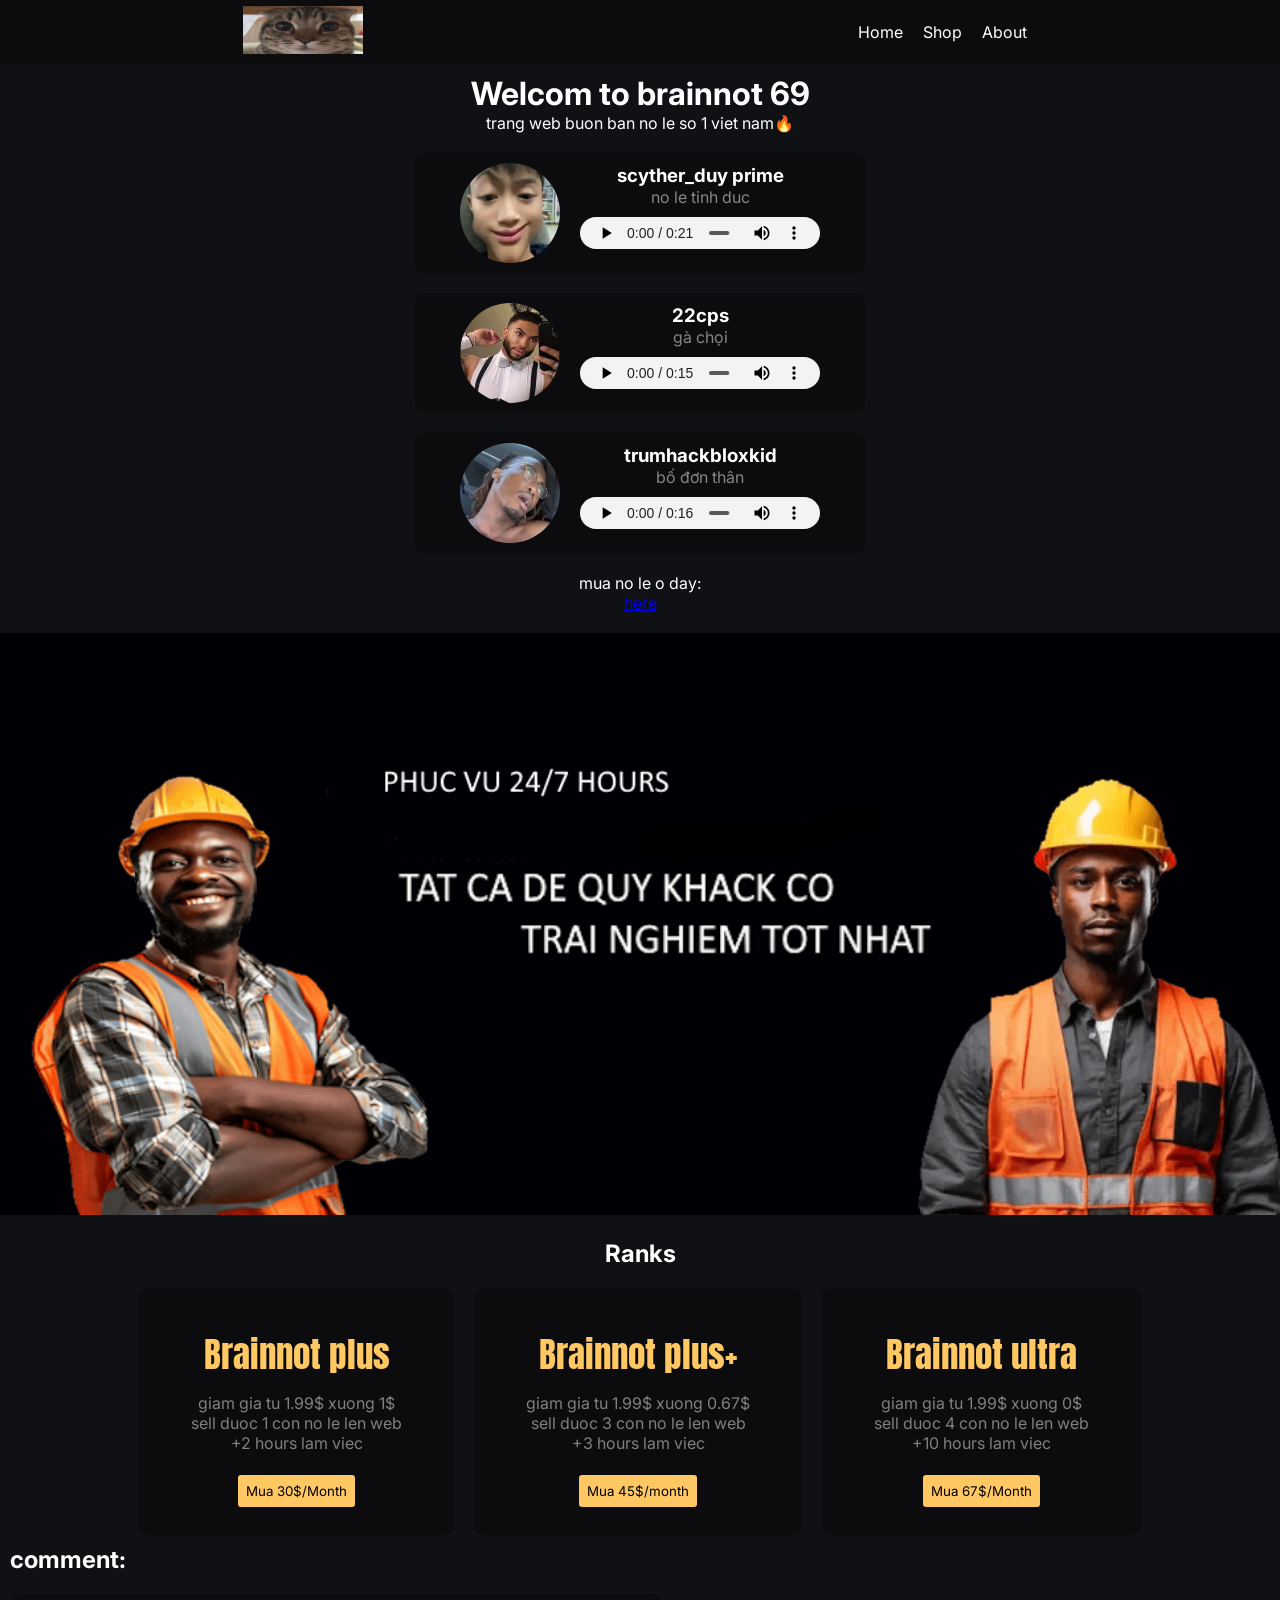
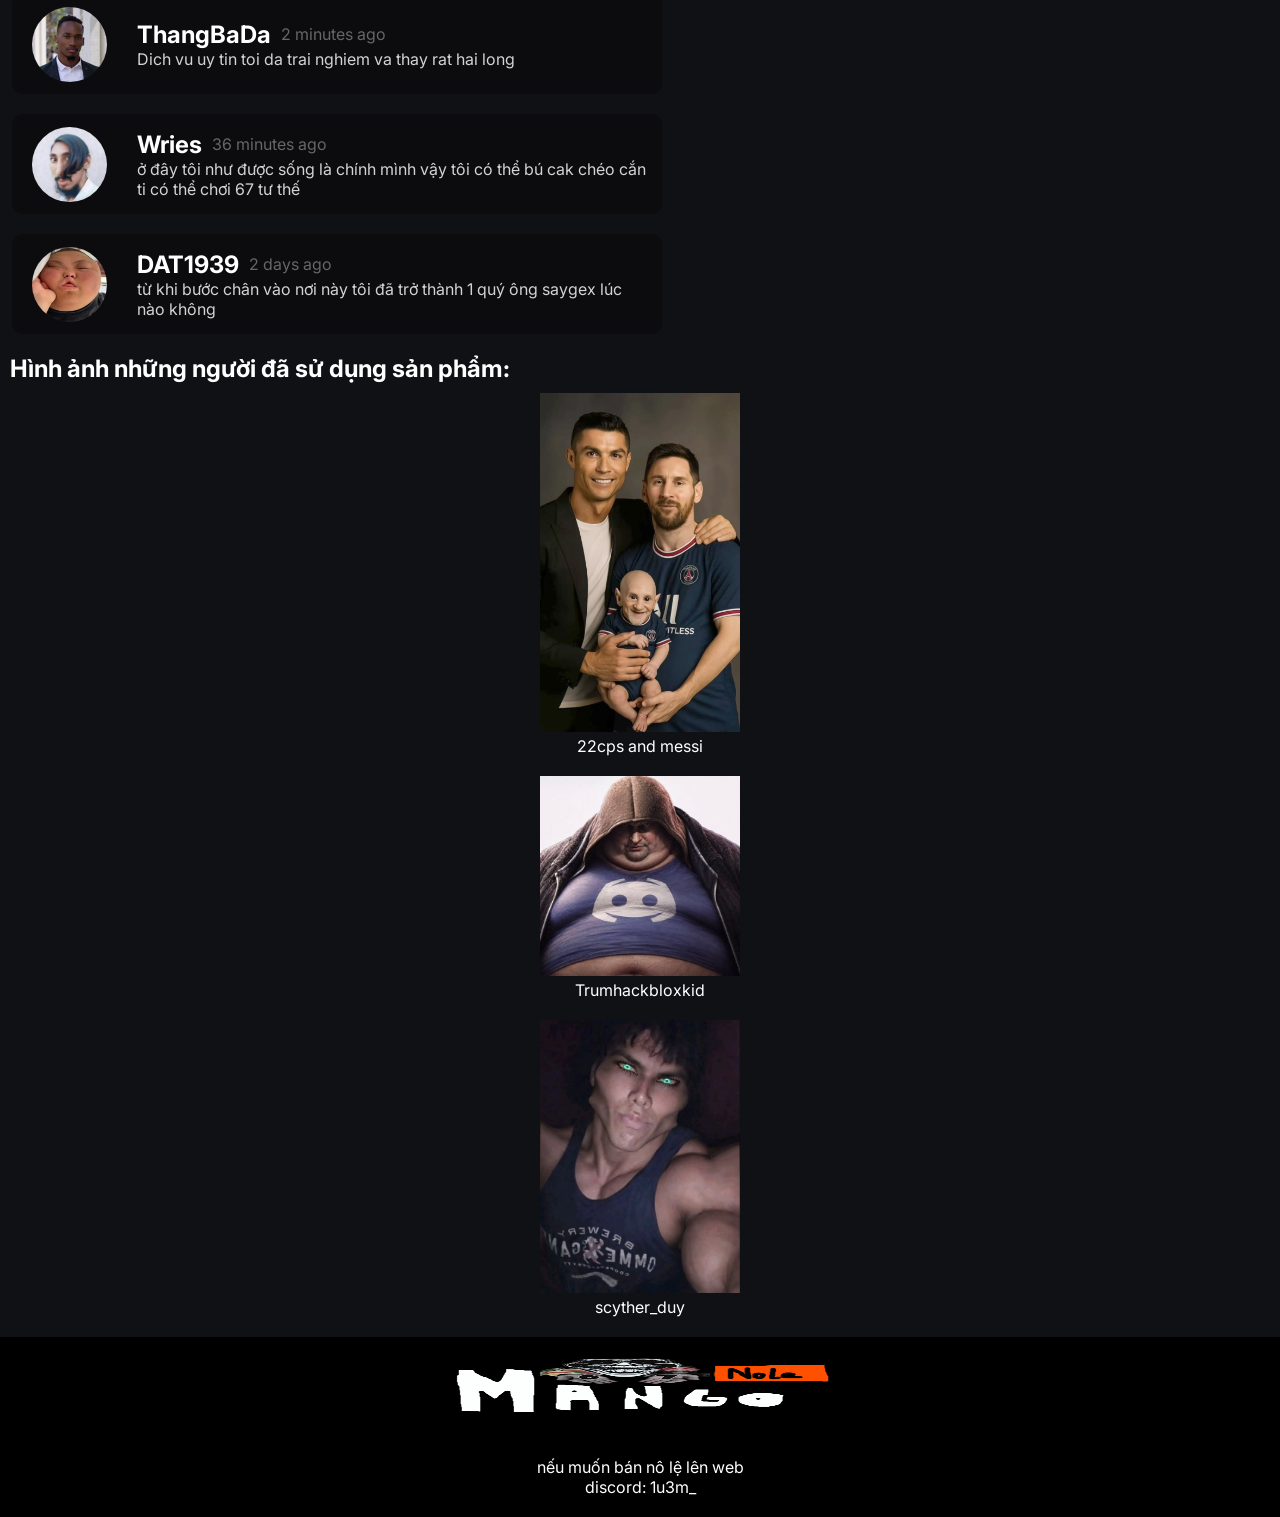
==== index.html @ a57162af "first commit" ====
<!DOCTYPE html>
<html lang="en">
<head>
  <meta charset="UTF-8">
  <meta name="viewport" content="width=device-width, initial-scale=1.0">
  <link rel="stylesheet" href="style.css">
  <link rel="icon" href="favicon.png">
  <title>Brainnot 67</title>
  <link rel="preconnect" href="https://fonts.googleapis.com">
  <link rel="preconnect" href="https://fonts.gstatic.com" crossorigin>
  <link href="https://fonts.googleapis.com/css2?family=Anton&family=Inter:ital,opsz,wght@0,14..32,100..900;1,14..32,100..900&display=swap" rel="stylesheet">
</head>
<body>
  <header>
    <div class="container">
      <div class="logo">
        <a href=""><img id="img-logo" src="img/cat.jpg" alt=""></a>
      </div>

      <ul class="menu">
        <li><a href="index.html">Home</a></li>
        <li><a href="shop.html">Shop</a></li>
        <li><a href="about.html">About</a></li>
      </ul>
    </div>
  </header>

  <main>
    <div class="container-text">
      <h1>Welcom to brainnot 69</h1>
      <p>trang web buon ban no le so 1 viet nam🔥</p>
    </div>

    <div class="gioithieunole">
      <div class="gioithieunole-card">
        <img src="img/scyther_duy.jpg" alt="kid">
        <div class="info">
          <h3 class="name">scyther_duy prime</h3>
          <p>no le tinh duc</p>
          <audio src="song/sound/duy.mp3" controls></audio>
        </div>
      </div>

            <div class="gioithieunole-card">
        <img src="img/22cps2.jpg" alt="kid">
        <div class="info">
          <h3 class="name">22cps</h3>
          <p>gà chọi</p>
          <audio src="song/sound/22cps.mp3" controls></audio>
        </div>
      </div>

            <div class="gioithieunole-card">
        <img src="img/trumhackblox.jpg" alt="kid">
        <div class="info">
          <h3 class="name">trumhackbloxkid</h3>
          <p>bố đơn thân</p>
          <audio src="song/sound/trumhack.mp3" controls></audio>
        </div>
      </div>

      <div class="muanloday">
        <p>mua no le o day:</p>
        <a href="shop.html">here</a>
      </div>
    </div>

    <div class="qcthumb"><img src="thumbnail.png"></div>
      
    <div class="goivips">
      <h2>Ranks</h2>
    </div>

    <div class="card-container">

      <div class="ranks-card">
        <div class="rank-card">
          <div class="name"><p>Brainnot plus</p></div>
          <div class="listtinhnang">
            <p>giam gia tu 1.99$ xuong 1$</p>
            <p>sell duoc 1 con no le len web</p>
            <p>+2 hours lam viec</p>
          </div>
          <button class="btnstyle1" onclick="alert('deo mua duoc vi chu web qua depzai')">
            Mua 30$/Month
          </button>
        </div>
      </div>

      <div class="ranks-card">
        <div class="rank-card">
          <div class="name"><p>Brainnot plus+</p></div>
          <div class="listtinhnang">
            <p>giam gia tu 1.99$ xuong 0.67$</p>
            <p>sell duoc 3 con no le len web</p>
            <p>+3 hours lam viec</p>
          </div>
          <button class="btnstyle1" onclick="alert('deo mua duoc vi chu web qua depzai')">
            Mua 45$/month
          </button>
        </div>
      </div>

      <div class="ranks-card">
        <div class="rank-card">
          <div class="name"><p>Brainnot ultra </p></div>
          <div class="listtinhnang">
            <p>giam gia tu 1.99$ xuong 0$</p>
            <p>sell duoc 4 con no le len web</p>
            <p>+10 hours lam viec</p>
          </div>
          <button class="btnstyle1" onclick="alert('deo mua duoc vi chu web qua depzai')">
            Mua 67$/Month
          </button>
        </div>
      </div>
    </div>
    <h2 id="comments">comment:</h2>

    <div class="comment-cards">
      <div class="comment-card">
        <img src="img/anhdaden1.jpg" alt="anhniga">
        <div class="comment-content">
          <div class="comment-header">
            <h2>ThangBaDa</h2>
            <span>2 minutes ago</span>
          </div>

          <p>Dich vu uy tin toi da trai nghiem va thay rat hai long</p>
        </div>
      </div>
    </div>

    <div class="comment-cards">
      <div class="comment-card">
        <img src="img/wries.jpg" alt="anhniga">
        <div class="comment-content">
          <div class="comment-header">
            <h2>Wries</h2>
            <span>36 minutes ago</span>
          </div>

          <p>ở đây tôi như được sống là chính mình vậy tôi có thể bú cak chéo cắn ti có thể chơi 67 tư thế</p>
        </div>
      </div>
    </div>

    <div class="comment-cards">
      <div class="comment-card">
        <img src="img/dat1939.jpg" alt="anhniga">
        <div class="comment-content">
          <div class="comment-header">
            <h2>DAT1939</h2>
            <span>2 days ago</span>
          </div>

          <p>từ khi bước chân vào nơi này tôi đã trở thành 1 quý ông saygex lúc nào không</p>
        </div>
      </div>
    </div>
    <h2 id="comments">Hình ảnh những người đã sử dụng sản phẩm:</h2>

    <div class="hinhanhsudungsp">
      <img src="img/22cpsmessi.jpg" alt="22cps messi">
      <p>22cps and messi</p><br>
      <img src="img/trumhack.jpg" alt="22cps messi">
      <p>Trumhackbloxkid</p><br>
      <img src="img/duyborime.jpg" alt="22cps messi">
      <p>scyther_duy</p><br>
    </div>
  </main>

  <footer>
    <img src="img/Mango.png" alt="mango67" width="479px" height="120px">
    <p>nếu muốn bán nô lệ lên web</p>
    <p id="chanbomadi">discord: 1u3m_</p>
  </footer>
</body>
</html>
---- style.css ----
*{
  margin: 0;
  padding: 0;
  font-family: "Inter", sans-serif;
}
body{
  background-color: #0F1115;
  color: white;
  text-align: center;
}

.container{
  display: flex;
  align-items: center;
  justify-content: space-around;
  height: 64px;
  background-color: #0c0c0f;
}

.logo{
  display: flex;
}

#img-logo{
  height: 48px;
  width: 120px;
}

.menu{
  display: flex;
}

.menu{
  list-style: none;
}

.menu a{
  display: inline-block;
  text-decoration: none;
  color: white;;
  user-select: none;
  margin: 10px;
  transition: transform 0.2s ease-in-out;
}

.menu a:hover{
  transform: scale(1.1);
  text-shadow: 0 0 8px rgba(255, 255, 255, 0.5);
}

.container-text{
  margin: 10px;
}

.gioithieunole-card{
  display: flex;
  align-items: center;
  justify-content: center;
  background-color: #0c0c0f;
  width: 450px;
  height: 120px;
  margin: 20px auto;
  border-radius: 10px;
}

.gioithieunole-card img{
  margin: 10px;
  width: 100px;
  height: 100px;
  border-radius: 100%;
}

.gioithieunole-card p{
  color: rgb(138, 133, 133);
}

.gioithieunole-card audio{
  margin: 10px;
  width: 240px;
  height: 32px;
}

.gioithieu{
  margin: 10px;
  text-align: start;
}

footer{
  display: flex;
  flex-direction: column;
  align-items: center;
  justify-content: center;
  background-color: #000;
}

#chanbomadi{
  margin-bottom: 20px;
}

.qcthumb img{
  width: 100%;
  height: 100%;
  object-fit: contain;
}
.muanloday{
  margin-bottom: 20px;
}

.goivips h2{
  margin: 20px;
}
.rank-card{
  height: 167px;
  padding: 40px;
  overflow: hidden;
  background-color: #0c0c0f;
  border-radius: 10px;
}
.name p{
  font-family: "Anton", sans-serif;
  color: rgb(255, 200, 98);
  font-size: 35px;
}
.listtinhnang{
  margin: 12px;
  color: grey;
}

.btnstyle1{
  background-color: rgb(255, 200, 98);
  border: transparent;
  padding: 8px;
  border-radius: 3px 3px;
  cursor: pointer;
  transition: transform 0.2s ease-in-out;
  margin: 10px;
}

.btnstyle1:hover{
  transform: scale(1.05);
  background-color: rgb(255, 192, 76);
}

.card-container{
  display: flex;
  justify-content: center;
  align-items: stretch;
  gap: 20px;
  flex-wrap: wrap;
}

.ranks-card {
  margin: 0;
}

#comments{
  display: flex;
  margin: 10px;
  justify-content: start;
}

.comment-cards{
  display: flex;
  flex-direction: column;
  align-items: flex-start;
}

.comment-card img{
  margin: 0px 20px;
  width: 75px;
  height: 75px;
  border-radius: 50%;
  flex-shrink: 0;
}

.comment-card{
  border-radius: 10px;
  background-color: #0c0c0f;
  display: flex;
  align-items: center;
  width: 95%;
  max-width: 650px;
  min-height: 100px;
  margin: 10px 0 10px 12px;
}

.comment-header{
  display: flex;
  align-items: center;
  gap: 10px;
}
.comment-header span{
  color: #666;
}

.comment-content p{
  color: #d3d3d3;
}

.comment-content{
  text-align: start;
  margin: 10px;
}

.hinhanhsudungsp img{
  width: 100%;
  max-width: 200px;
}

.product-card{
  margin: 10px;
  background-color: #0c0c0f;
  width: 200px;
  height: 190px;
  padding: 18px;
  border-radius: 10px;
}

.product-card img{
  width: 100px;
  height: 100px;
  border-radius: 5px;
}

.product-info p{
  color: #666;
  margin: 8px;
}

.btnstyle2{
  border: transparent;
  padding: 5px;
  background-color:rgb(255, 192, 76);
  border-radius: 4px;
  cursor: pointer;
  color: black;
}

.products{
  display: grid;
  grid-template-columns: repeat(auto-fit, minmax(220px, 1fr));
  gap: 20px;
  justify-items: center;
}
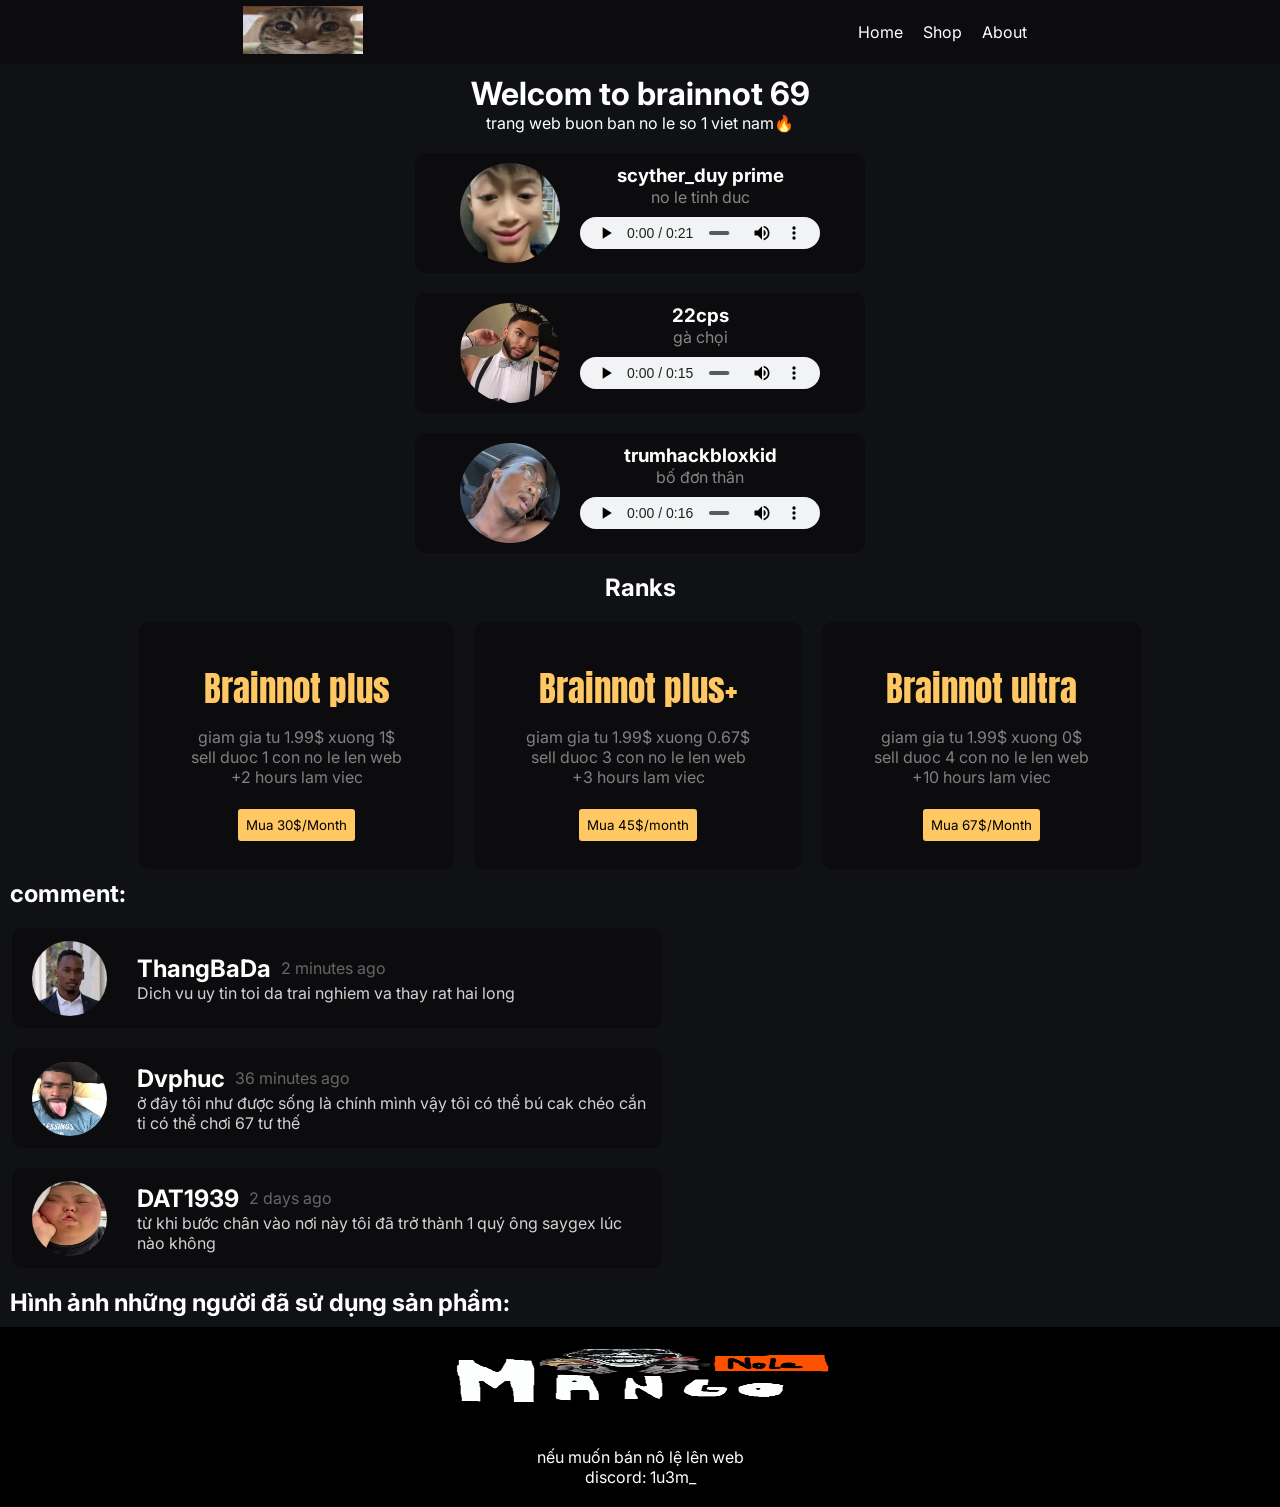
==== commit 63533cce: "Update website" ====
--- a/index.html
+++ b/index.html
@@ -58,14 +58,6 @@
           <audio src="song/sound/trumhack.mp3" controls></audio>
         </div>
       </div>
-
-      <div class="muanloday">
-        <p>mua no le o day:</p>
-        <a href="shop.html">here</a>
-      </div>
-    </div>
-
-    <div class="qcthumb"><img src="thumbnail.png"></div>
       
     <div class="goivips">
       <h2>Ranks</h2>
@@ -136,7 +128,7 @@
         <img src="img/wries.jpg" alt="anhniga">
         <div class="comment-content">
           <div class="comment-header">
-            <h2>Wries</h2>
+            <h2>Dvphuc</h2>
             <span>36 minutes ago</span>
           </div>
 
@@ -159,15 +151,6 @@
       </div>
     </div>
     <h2 id="comments">Hình ảnh những người đã sử dụng sản phẩm:</h2>
-
-    <div class="hinhanhsudungsp">
-      <img src="img/22cpsmessi.jpg" alt="22cps messi">
-      <p>22cps and messi</p><br>
-      <img src="img/trumhack.jpg" alt="22cps messi">
-      <p>Trumhackbloxkid</p><br>
-      <img src="img/duyborime.jpg" alt="22cps messi">
-      <p>scyther_duy</p><br>
-    </div>
   </main>
 
   <footer>
--- a/style.css
+++ b/style.css
@@ -96,16 +96,6 @@
 #chanbomadi{
   margin-bottom: 20px;
 }
-
-.qcthumb img{
-  width: 100%;
-  height: 100%;
-  object-fit: contain;
-}
-.muanloday{
-  margin-bottom: 20px;
-}
-
 .goivips h2{
   margin: 20px;
 }
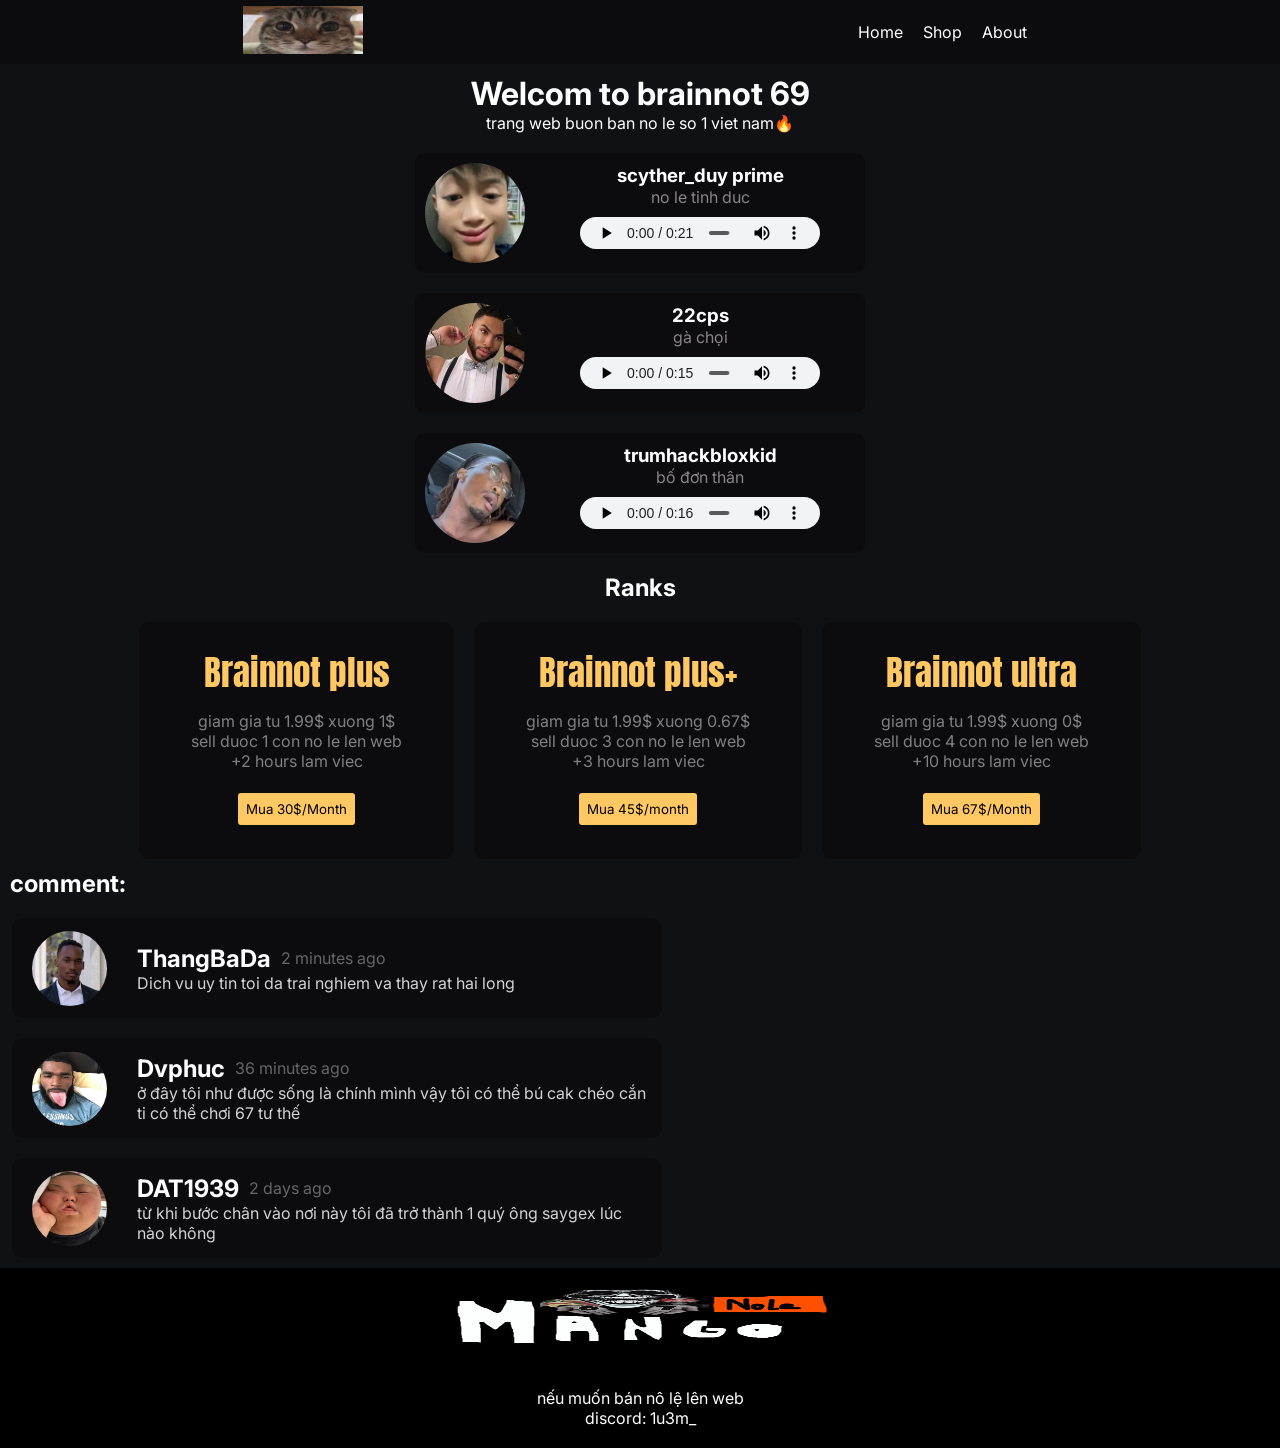
==== commit f04b422f: "Update website" ====
--- a/index.html
+++ b/index.html
@@ -150,11 +150,10 @@
         </div>
       </div>
     </div>
-    <h2 id="comments">Hình ảnh những người đã sử dụng sản phẩm:</h2>
   </main>
 
   <footer>
-    <img src="img/Mango.png" alt="mango67" width="479px" height="120px">
+    <img src="img/Mango.png" alt="mango67">
     <p>nếu muốn bán nô lệ lên web</p>
     <p id="chanbomadi">discord: 1u3m_</p>
   </footer>
--- a/style.css
+++ b/style.css
@@ -2,17 +2,20 @@
   margin: 0;
   padding: 0;
   font-family: "Inter", sans-serif;
+  box-sizing: border-box;
 }
 body{
   background-color: #0F1115;
   color: white;
   text-align: center;
+  overflow-x: hidden;
 }
 
 .container{
   display: flex;
   align-items: center;
   justify-content: space-around;
+  width: 100%;
   height: 64px;
   background-color: #0c0c0f;
 }
@@ -57,10 +60,16 @@
   align-items: center;
   justify-content: center;
   background-color: #0c0c0f;
-  width: 450px;
-  height: 120px;
+  width: 90%;
+  max-width: 450px;
+  min-height: 120px;
   margin: 20px auto;
   border-radius: 10px;
+}
+
+.gioithieunole-card .info{
+  flex: 1;
+  min-width: 0;
 }
 
 .gioithieunole-card img{
@@ -68,6 +77,8 @@
   width: 100px;
   height: 100px;
   border-radius: 100%;
+  flex-shrink: 0;
+  object-fit: cover;
 }
 
 .gioithieunole-card p{
@@ -75,8 +86,9 @@
 }
 
 .gioithieunole-card audio{
-  margin: 10px;
-  width: 240px;
+  margin: 10px 0;
+  width: 100%;
+  max-width: 240px;
   height: 32px;
 }
 
@@ -93,6 +105,12 @@
   background-color: #000;
 }
 
+footer img{
+  width: 100%;
+  max-width: 476px;
+  height: 120px;
+}
+
 #chanbomadi{
   margin-bottom: 20px;
 }
@@ -100,8 +118,8 @@
   margin: 20px;
 }
 .rank-card{
-  height: 167px;
-  padding: 40px;
+  min-height: 167px;
+  padding: 24px 40px;
   overflow: hidden;
   background-color: #0c0c0f;
   border-radius: 10px;
@@ -201,7 +219,7 @@
   margin: 10px;
   background-color: #0c0c0f;
   width: 200px;
-  height: 190px;
+  min-height: 190px;
   padding: 18px;
   border-radius: 10px;
 }
